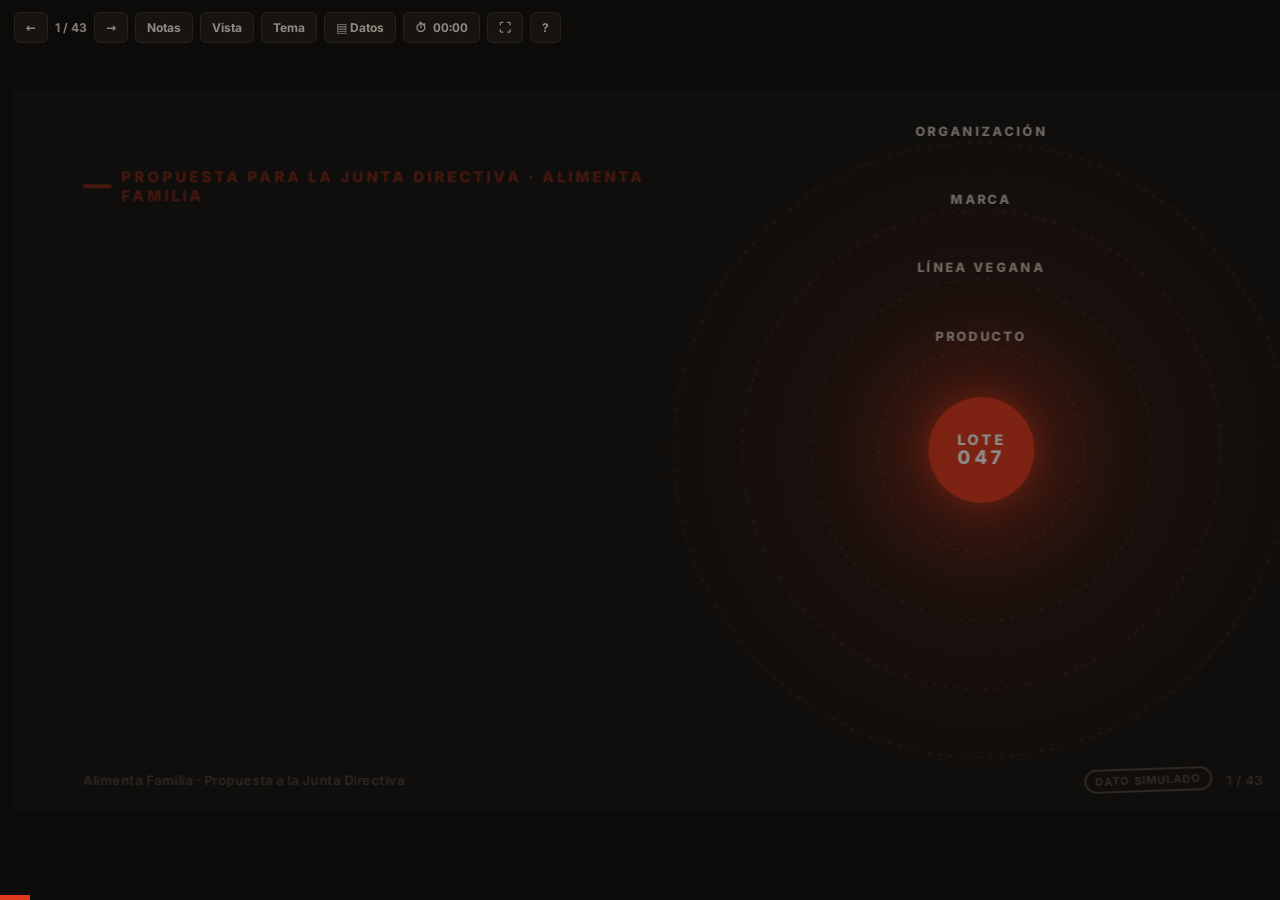
==== presentacion/index.html @ 13fd01a5 "awawaw" ====
<!doctype html>
<html lang="es"><head><meta charset="utf-8"><meta http-equiv="refresh" content="0; url=../index.html"><title>Alimenta Familia · Propuesta a la Junta</title></head>
<body style="font-family:sans-serif;background:#F2EBDC;padding:40px">La presentación se movió a la raíz del proyecto: <a href="../index.html">abrir la presentación</a>.</body></html>
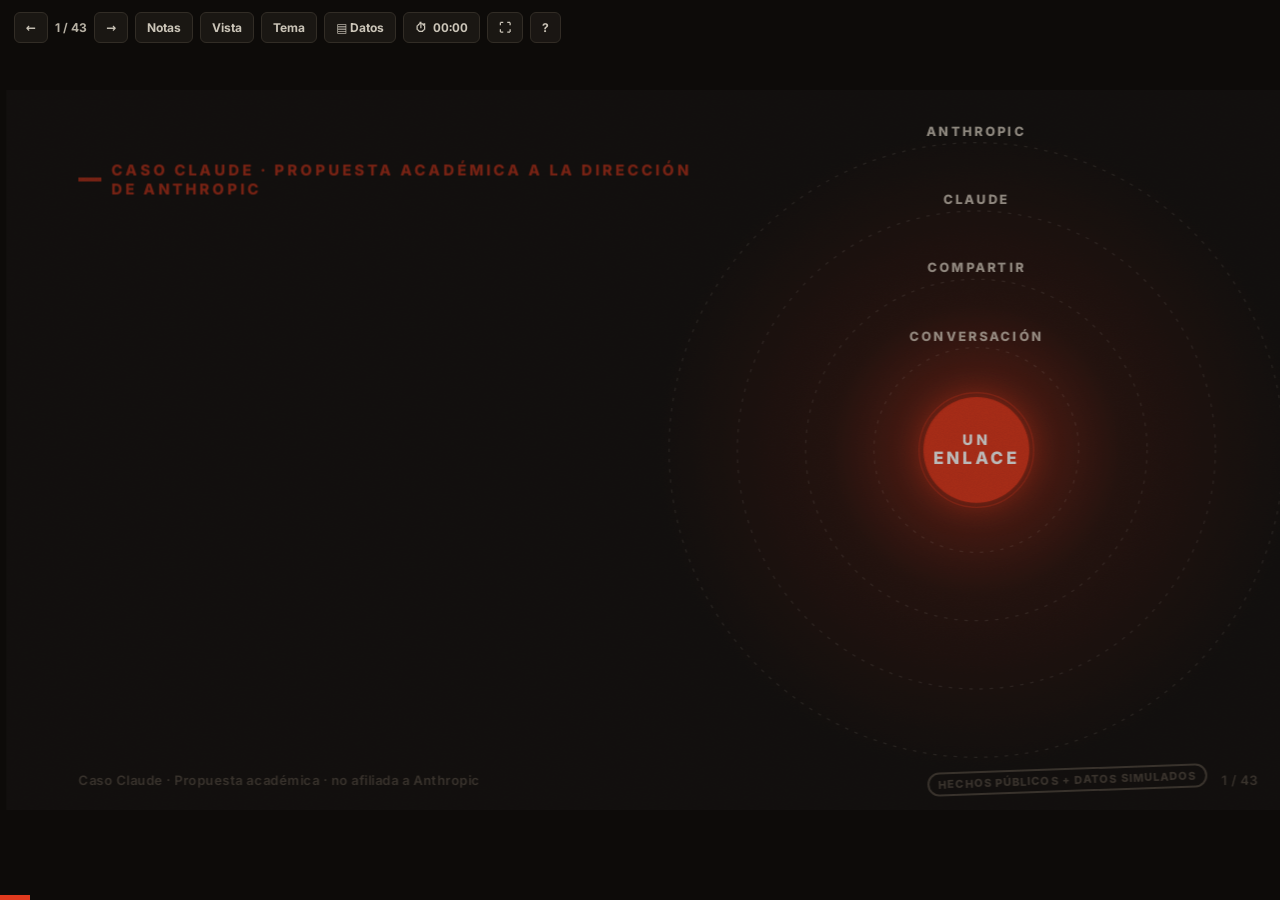
==== commit 93b7647c: "cambios" ====
--- a/presentacion/index.html
+++ b/presentacion/index.html
@@ -1,3 +1,3 @@
 <!doctype html>
-<html lang="es"><head><meta charset="utf-8"><meta http-equiv="refresh" content="0; url=../index.html"><title>Alimenta Familia · Propuesta a la Junta</title></head>
+<html lang="es"><head><meta charset="utf-8"><meta http-equiv="refresh" content="0; url=../index.html"><title>Caso Claude · Recuperar la confianza</title></head>
 <body style="font-family:sans-serif;background:#F2EBDC;padding:40px">La presentación se movió a la raíz del proyecto: <a href="../index.html">abrir la presentación</a>.</body></html>
